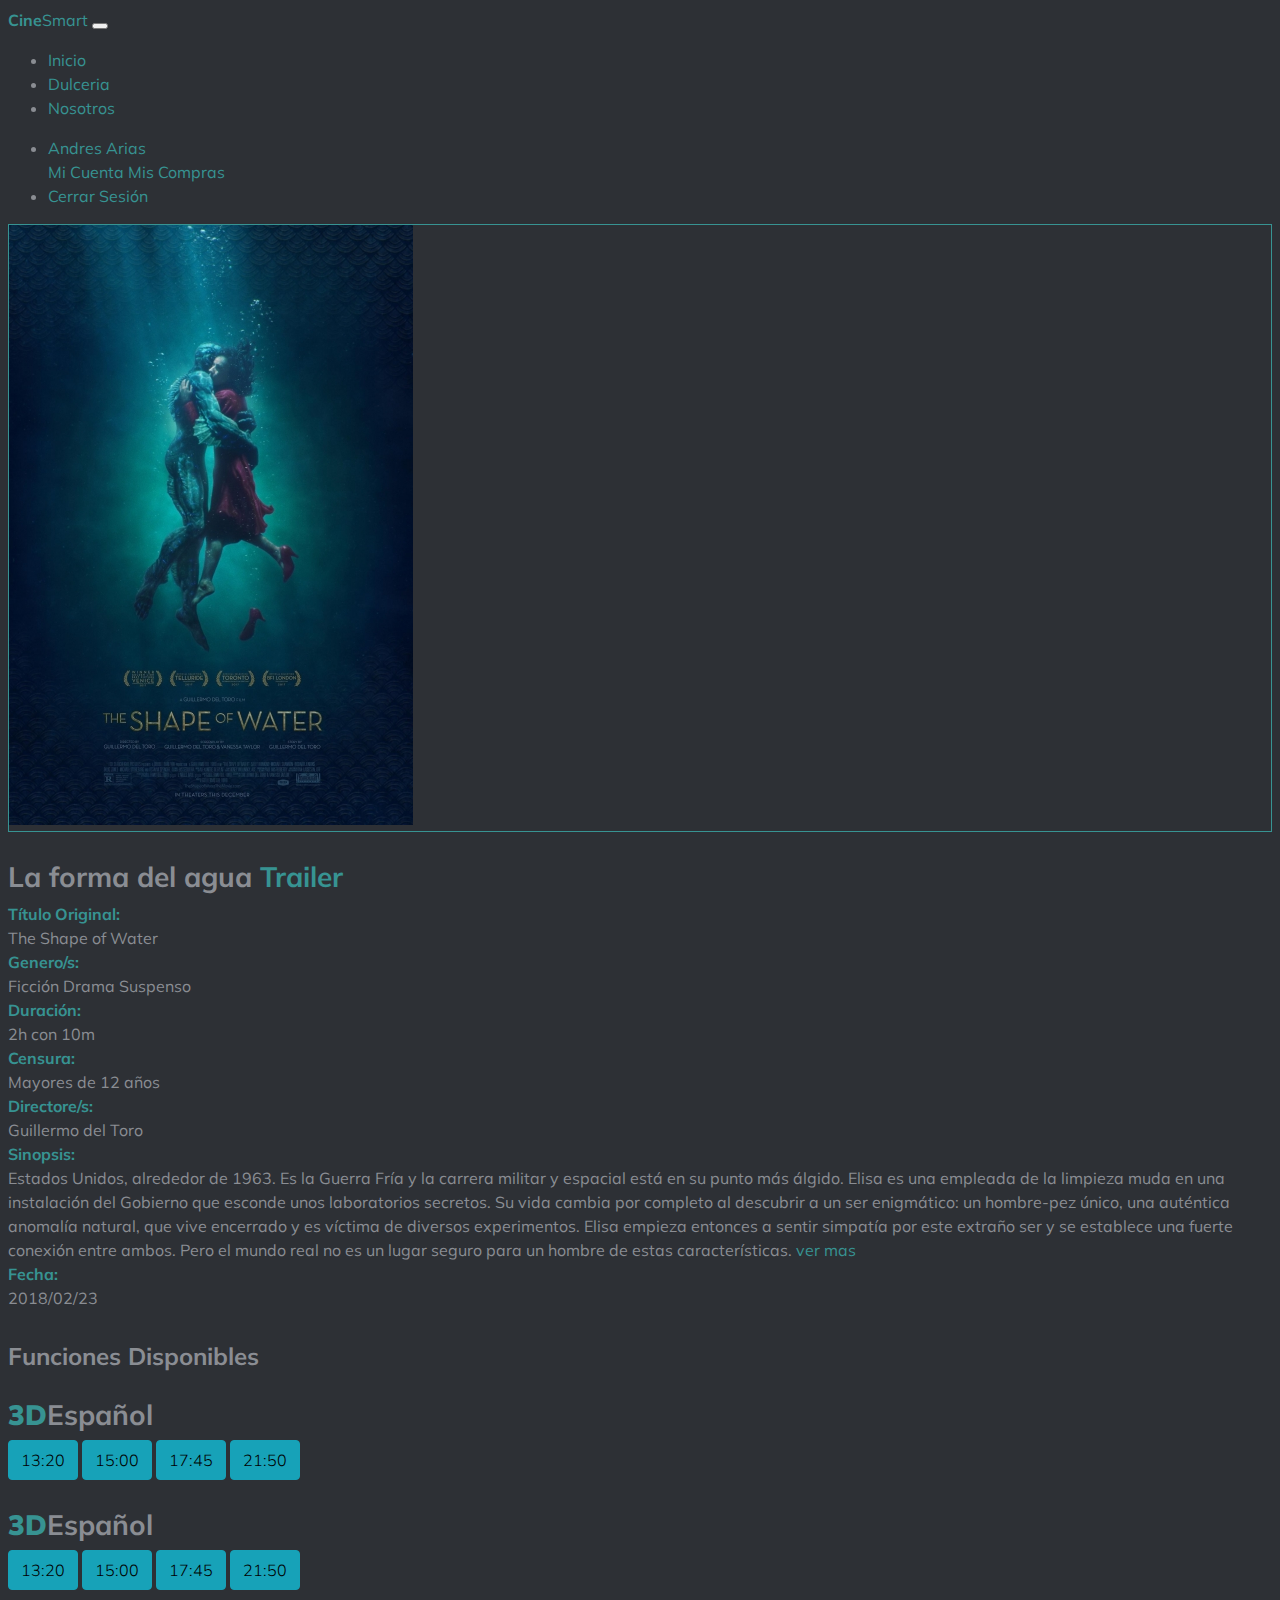
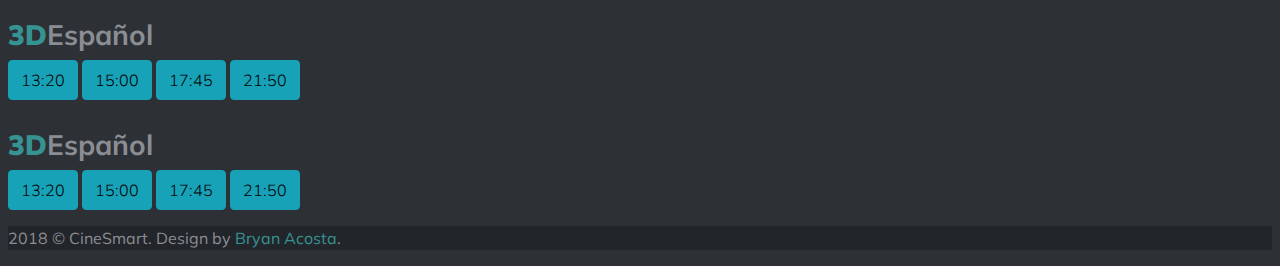
==== function.html @ f6ca4bd1 "Add function page" ====
<!doctype html>
<html lang="es">
<head>
    <!-- Required meta tags -->
    <meta charset="utf-8">
    <meta name="viewport" content="width=device-width, initial-scale=1, shrink-to-fit=no">

    <!-- Bootstrap CSS -->
    <link rel="stylesheet" href="https://maxcdn.bootstrapcdn.com/bootstrap/4.0.0-beta.3/css/bootstrap.min.css" integrity="sha384-Zug+QiDoJOrZ5t4lssLdxGhVrurbmBWopoEl+M6BdEfwnCJZtKxi1KgxUyJq13dy" crossorigin="anonymous">
    
    <!-- Google fonts - Muli-->
    <link rel="stylesheet" href="https://fonts.googleapis.com/css?family=Muli:300,400,700">

    <!-- theme stylesheet-->
    <link rel="stylesheet" href="css/app.css" id="theme-stylesheet">

    <title>CineSmart | Home</title>
</head>
<body>
    <nav class="navbar navbar-expand-lg navbar-dark bg-dark">
        <div class="container">
            <a class="navbar-brand" href="index.html"><strong class="text-primary">Cine</strong>Smart</a>
            <button class="navbar-toggler" type="button" data-toggle="collapse" data-target="#navbar-menu" aria-controls="navbarSupportedContent" aria-expanded="false" aria-label="Toggle navigation">
                <span class="navbar-toggler-icon"></span>
            </button>

            <div class="collapse navbar-collapse" id="navbar-menu">
                <ul class="navbar-nav mr-auto">
                    <li class="nav-item active">
                        <a class="nav-link" href="index.html">Inicio</a>
                    </li>
                    <li class="nav-item">
                        <a class="nav-link" href="#">Dulceria</a>
                    </li>
                    <li class="nav-item">
                        <a class="nav-link" href="#">Nosotros</a>
                    </li>
                </ul>
                <ul class="nav nav-pills">
                    <li class="nav-item dropdown">
                        <a class="nav-link dropdown-toggle" data-toggle="dropdown" href="#" role="button" aria-haspopup="true" aria-expanded="false">Andres Arias</a>
                        <div class="dropdown-menu">
                            <a class="dropdown-item" href="#">Mi Cuenta</a>
                            <a class="dropdown-item" href="#">Mis Compras</a>
                        </div>
                    </li>
                    <li class="nav-item">
                        <a class="nav-link" href="index.html">Cerrar Sesión</a>
                    </li>
                </ul>
            </div>
        </div>
    </nav>

    <section class="container my-4">
        <div class="row justify-content-center">
            <div class="col-10 col-sm-4 col-lg-3">
                <div class="card">
                    <img class="card-img" src="images/movies/1.jpg" alt="Card image cap">
                </div>
            </div>

            <div class="col-12 col-sm-8 col-lg-9">
                <div class="row justify-content-center">
                    <div class="col-11">
                        <h3 class="text-capitalize my-3">La forma del agua <a href="#" class="badge badge-secondary">Trailer</a></h3>
                        <form>
                            <div class="form-group row mb-0">
                                <label class="col-4 col-lg-3 col-form-label"><strong class="text-primary">Título Original:</strong></label>
                                <div class="col-8 col-lg-9">
                                    <label class="col-form-label">The Shape of Water</label>
                                </div>
                            </div>
                            <div class="form-group row mb-0">
                                <label class="col-4 col-lg-3 col-form-label"><strong class="text-primary">Genero/s:</strong></label>
                                <div class="col-8 col-lg-9">
                                    <label class="col-form-label">
                                        <span class="badge badge-primary">Ficción</span>
                                        <span class="badge badge-success">Drama</span>
                                        <span class="badge badge-danger">Suspenso</span>
                                    </label>
                                </div>
                            </div>
                            <div class="form-group row mb-0">
                                <label class="col-4 col-lg-3 col-form-label"><strong class="text-primary">Duración:</strong></label>
                                <div class="col-8 col-lg-9">
                                    <label class="col-form-label">2h con 10m</label>
                                </div>
                            </div>
                            <div class="form-group row mb-0">
                                <label class="col-4 col-lg-3 col-form-label"><strong class="text-primary">Censura:</strong></label>
                                <div class="col-8 col-lg-9">
                                    <label class="col-form-label">Mayores de 12 años</label>
                                </div>
                            </div>
                            <div class="form-group row mb-0">
                                <label class="col-4 col-lg-3 col-form-label"><strong class="text-primary">Directore/s:</strong></label>
                                <div class="col-8 col-lg-9">
                                    <label class="col-form-label">Guillermo del Toro</label>
                                </div>
                            </div>
                            <div class="form-group row mb-0">
                                <label class="col-4 col-lg-3 col-form-label"><strong class="text-primary">Sinopsis:</strong></label>
                                <div class="col-8 col-lg-9">
                                    <label class="col-form-label text-justify">
                                        <span>Estados Unidos, alrededor de 1963. Es la Guerra Fría y la carrera militar y espacial está en su punto más álgido.</span>
                                        <span class="collapse" id="morecontent-collapse">Elisa es una empleada de la limpieza muda en una instalación del Gobierno que esconde unos laboratorios secretos. Su vida cambia por completo al descubrir a un ser enigmático: un hombre-pez único, una auténtica anomalía natural, que vive encerrado y es víctima de diversos experimentos. Elisa empieza entonces a sentir simpatía por este extraño ser y se establece una fuerte conexión entre ambos. Pero el mundo real no es un lugar seguro para un hombre de estas características.</span> 
                                        <a href="#morecontent-collapse" data-toggle="collapse" aria-expanded="false" aria-controls="morecontent-collapse">
                                            ver mas
                                        </a>
                                    </label>
                                </div>
                            </div>
                            <div class="form-group row mb-0">
                                <label class="col-4 col-lg-3 col-form-label"><strong class="text-primary">Fecha:</strong></label>
                                <div class="col-8 col-lg-9">
                                    <label class="col-form-label">2018/02/23</label>
                                </div>
                            </div>
                        </form>
                    </div>
                </div>
            </div>

            <div class="col-12">
                <h4 class="mt-4 text-info">Funciones Disponibles</h4>
                <div class="row">

                    <div class="col-12 col-md-4 my-3">
                        <form>
                            <h3 class="mb-3"><strong class="text-primary mr-1">3D</strong>Español</h3>
                            <div class="row no-gitters">
                                <div class="col">
                                    <button type="button" class="btn btn-info py-1 px-2 my-1">13:20</button>
                                    <button type="button" class="btn btn-info py-1 px-2 my-1">15:00</button>
                                    <button type="button" class="btn btn-info py-1 px-2 my-1">17:45</button>
                                    <button type="button" class="btn btn-info py-1 px-2 my-1">21:50</button>
                                </div>
                            </div>
                        </form>
                    </div>

                    <div class="col-12 col-md-4 my-3">
                        <form>
                            <h3 class="mb-3"><strong class="text-primary mr-1">3D</strong>Español</h3>
                            <div class="row no-gitters">
                                <div class="col">
                                    <button type="button" class="btn btn-info py-1 px-2 my-1">13:20</button>
                                    <button type="button" class="btn btn-info py-1 px-2 my-1">15:00</button>
                                    <button type="button" class="btn btn-info py-1 px-2 my-1">17:45</button>
                                    <button type="button" class="btn btn-info py-1 px-2 my-1">21:50</button>
                                </div>
                            </div>
                        </form>
                    </div>

                    <div class="col-12 col-md-4 my-3">
                        <form>
                            <h3 class="mb-3"><strong class="text-primary mr-1">3D</strong>Español</h3>
                            <div class="row no-gitters">
                                <div class="col">
                                    <button type="button" class="btn btn-info py-1 px-2 my-1">13:20</button>
                                    <button type="button" class="btn btn-info py-1 px-2 my-1">15:00</button>
                                    <button type="button" class="btn btn-info py-1 px-2 my-1">17:45</button>
                                    <button type="button" class="btn btn-info py-1 px-2 my-1">21:50</button>
                                </div>
                            </div>
                        </form>
                    </div>

                    <div class="col-12 col-md-4 my-3">
                        <form>
                            <h3 class="mb-3"><strong class="text-primary mr-1">3D</strong>Español</h3>
                            <div class="row no-gitters">
                                <div class="col">
                                    <button type="button" class="btn btn-info py-1 px-2 my-1">13:20</button>
                                    <button type="button" class="btn btn-info py-1 px-2 my-1">15:00</button>
                                    <button type="button" class="btn btn-info py-1 px-2 my-1">17:45</button>
                                    <button type="button" class="btn btn-info py-1 px-2 my-1">21:50</button>
                                </div>
                            </div>
                        </form>
                    </div>
                    

                </div>
            </div>
        </div>
    </section>

    <footer class="container-fluid text-center footer-content">
        <p class="m-0 py-3">2018 © CineSmart. Design by <a href="https://github.com/bxacosta" target="_blank">Bryan Acosta</a>.</p>
    </footer>

<!-- jQuery first, then Popper.js, then Bootstrap JS -->
<script src="https://code.jquery.com/jquery-3.2.1.slim.min.js" integrity="sha384-KJ3o2DKtIkvYIK3UENzmM7KCkRr/rE9/Qpg6aAZGJwFDMVNA/GpGFF93hXpG5KkN" crossorigin="anonymous"></script>
<script src="https://cdnjs.cloudflare.com/ajax/libs/popper.js/1.12.9/umd/popper.min.js" integrity="sha384-ApNbgh9B+Y1QKtv3Rn7W3mgPxhU9K/ScQsAP7hUibX39j7fakFPskvXusvfa0b4Q" crossorigin="anonymous"></script>
<script src="https://maxcdn.bootstrapcdn.com/bootstrap/4.0.0-beta.3/js/bootstrap.min.js" integrity="sha384-a5N7Y/aK3qNeh15eJKGWxsqtnX/wWdSZSKp+81YjTmS15nvnvxKHuzaWwXHDli+4" crossorigin="anonymous"></script>

</body>
</html>
---- css/app.css ----
input[type='date'] {
  line-height: 1.4;
}

.footer-content {
  background: #22252a;
}

/*
* ==========================================================
*     FORMS 
* ==========================================================
*/
.form-control {
  border: 1px solid #444951;
  background: transparent;
  border-radius: 0;
  color: #979a9f;
}

.form-control::-moz-placeholder {
  font-size: 0.9rem;
  font-family: "Muli", sans-serif;
  color: #787b82;
}

.form-control::-webkit-input-placeholder {
  font-size: 0.9rem;
  font-family: "Muli", sans-serif;
  color: #787b82;
}

.form-control:-ms-input-placeholder {
  font-size: 0.9rem;
  font-family: "Muli", sans-serif;
  color: #787b82;
}

.form-control:focus {
  color: #979a9f;
  background-color: transparent;
  border-color: #379392;
  outline: none;
  -webkit-box-shadow: 0 0 0 0.2rem rgba(55, 147, 146, 0.25);
  box-shadow: 0 0 0 0.2rem rgba(55, 147, 146, 0.25);
}

.form-control:focus {
  -webkit-box-shadow: none;
  box-shadow: none;
}

.form-control:disabled, .form-control[readonly] {
  background: #444951;
}

.form-control-label {
  color: #777;
}

button,
input[type='submit'] {
  cursor: pointer;
  font-family: inherit;
  font-weight: 300 !important;
}

form label {
  font-size: 1rem;
  color: #8a8d93;
}

.checkbox-template,
.radio-template {
  -webkit-transform: translateY(1px);
  transform: translateY(1px);
  -webkit-user-select: none;
  -moz-user-select: none;
  -ms-user-select: none;
  user-select: none;
  cursor: pointer;
  position: relative;
  outline: none;
}

.checkbox-template + label,
.radio-template + label {
  margin-left: 15px;
}

.checkbox-template::before,
.radio-template::before {
  margin-right: 10px;
  content: '';
  display: inline-block;
  -webkit-transform: translate(-2px, -2px);
  transform: translate(-2px, -2px);
  width: 18px;
  height: 18px;
  line-height: 18px;
  text-align: center;
  background: #8a8d93;
  -webkit-transition: all 0.2s;
  transition: all 0.2s;
}

.checkbox-template::after,
.radio-template::after {
  content: '\f00c';
  width: 12px;
  height: 12px;
  line-height: 12px;
  text-align: center;
  display: block;
  font-family: 'FontAwesome';
  position: absolute;
  top: 1px;
  left: 1px;
  font-size: 0.6rem;
  opacity: 0;
  -webkit-transition: all 0.2s;
  transition: all 0.2s;
  color: #fff;
}

.checkbox-template:checked::before,
.radio-template:checked::before {
  background: #379392;
}

.checkbox-template:checked::after,
.radio-template:checked::after {
  opacity: 1;
}

.radio-template::before {
  border-radius: 50%;
  -webkit-transform: translate(-3px, -3px);
  transform: translate(-3px, -3px);
}

.radio-template::after {
  width: 6px;
  height: 6px;
  line-height: 6px;
  text-align: center;
  position: absolute;
  top: 3px;
  left: 3px;
  border-radius: 50%;
  content: '';
}

.radio-template:checked::after {
  background: #fff;
}

input.input-material {
  width: 100%;
  border: none;
  border-bottom: 1px solid #444951;
  padding: 10px 0;
  background: none;
  color: #8a8d93;
}

input.input-material:focus {
  border-color: #379392;
}

input.input-material ~ label {
  color: #aaa;
  position: absolute;
  top: 14px;
  left: 0;
  cursor: text;
  -webkit-transition: all 0.2s;
  transition: all 0.2s;
  font-weight: 300;
}

input.input-material ~ label.error {
  color: #dc3545;
  font-size: 0.75rem;
  position: absolute;
  top: auto;
  bottom: -30px;
  left: 0;
}

input.input-material ~ label.active {
  font-size: 0.85rem;
  top: -10px;
  color: #379392;
}

.form-group-material {
  position: relative;
  margin-bottom: 30px;
}

.input-group-text {
  background: #363a40;
  color: #8a8d93;
  font-weight: 300;
  border-radius: 0;
  border: 1px solid #444951;
}

.input-group .dropdown-toggle {
  background: #363a40;
  color: #8a8d93;
  padding-right: 1.4rem;
}

.input-group .checkbox-template,
.input-group .radio-template {
  -webkit-transform: none;
  transform: none;
}

.input-group .dropdown-menu {
  padding: 15px;
  color: #777;
  border-radius: 0;
  margin-top: 5px;
}

.input-group .dropdown-menu a {
  padding: 5px 0;
  color: inherit;
  text-decoration: none;
  display: block;
}

.input-group .dropdown-menu a:hover {
  color: #379392;
  background: none !important;
}

.custom-select.is-invalid:focus,
.form-control.is-invalid:focus,
.was-validated .custom-select:invalid:focus,
.was-validated .form-control:invalid:focus,
.custom-select.is-valid:focus,
.form-control.is-valid:focus,
.was-validated .custom-select:valid:focus,
.was-validated .form-control:valid:focus {
  -webkit-box-shadow: none;
  box-shadow: none;
}

.form-page .block {
  margin-bottom: 30px;
}

/*
 * 2. BUTTONS
 */
.btn {
  font-weight: 400;
  border: 1px solid transparent;
  padding: 0.5rem 0.75rem;
  font-size: 1rem;
  line-height: 1.4;
  border-radius: 0.25rem;
  -webkit-transition: background-color 0.15s ease-in-out, border-color 0.15s ease-in-out, -webkit-box-shadow 0.15s ease-in-out;
  transition: background-color 0.15s ease-in-out, border-color 0.15s ease-in-out, -webkit-box-shadow 0.15s ease-in-out;
  transition: background-color 0.15s ease-in-out, border-color 0.15s ease-in-out, box-shadow 0.15s ease-in-out;
  transition: background-color 0.15s ease-in-out, border-color 0.15s ease-in-out, box-shadow 0.15s ease-in-out, -webkit-box-shadow 0.15s ease-in-out;
}

.btn:focus, .btn.focus {
  outline: 0;
  -webkit-box-shadow: 0 0 0 0.2rem rgba(55, 147, 146, 0.25);
  box-shadow: 0 0 0 0.2rem rgba(55, 147, 146, 0.25);
}

.btn.disabled, .btn:disabled {
  opacity: .65;
}

.btn:not([disabled]):not(.disabled):active, .btn:not([disabled]):not(.disabled).active {
  background-image: none;
}

.btn-primary {
  color: color-yiq(#379392);
  background-color: #379392;
  border-color: #379392;
}

.btn-primary:hover {
  color: color-yiq(#2d7776);
  background-color: #2d7776;
  border-color: #296e6d;
}

.btn-primary:focus, .btn-primary.focus {
  -webkit-box-shadow: 0 0 0 0.2rem rgba(55, 147, 146, 0.5);
  box-shadow: 0 0 0 0.2rem rgba(55, 147, 146, 0.5);
}

.btn-primary.disabled, .btn-primary:disabled {
  background-color: #379392;
  border-color: #379392;
}

.btn-primary:not([disabled]):not(.disabled):active, .btn-primary:not([disabled]):not(.disabled).active,
.show > .btn-primary.dropdown-toggle {
  color: color-yiq(#296e6d);
  background-color: #296e6d;
  border-color: #266564;
  -webkit-box-shadow: 0 0 0 0.2rem rgba(55, 147, 146, 0.5);
  box-shadow: 0 0 0 0.2rem rgba(55, 147, 146, 0.5);
}

.btn-secondary {
  color: color-yiq(#868e96);
  background-color: #868e96;
  border-color: #868e96;
}

.btn-secondary:hover {
  color: color-yiq(#727b84);
  background-color: #727b84;
  border-color: #6c757d;
}

.btn-secondary:focus, .btn-secondary.focus {
  -webkit-box-shadow: 0 0 0 0.2rem rgba(134, 142, 150, 0.5);
  box-shadow: 0 0 0 0.2rem rgba(134, 142, 150, 0.5);
}

.btn-secondary.disabled, .btn-secondary:disabled {
  background-color: #868e96;
  border-color: #868e96;
}

.btn-secondary:not([disabled]):not(.disabled):active, .btn-secondary:not([disabled]):not(.disabled).active,
.show > .btn-secondary.dropdown-toggle {
  color: color-yiq(#6c757d);
  background-color: #6c757d;
  border-color: #666e76;
  -webkit-box-shadow: 0 0 0 0.2rem rgba(134, 142, 150, 0.5);
  box-shadow: 0 0 0 0.2rem rgba(134, 142, 150, 0.5);
}

.btn-success {
  color: color-yiq(#28a745);
  background-color: #28a745;
  border-color: #28a745;
}

.btn-success:hover {
  color: color-yiq(#218838);
  background-color: #218838;
  border-color: #1e7e34;
}

.btn-success:focus, .btn-success.focus {
  -webkit-box-shadow: 0 0 0 0.2rem rgba(40, 167, 69, 0.5);
  box-shadow: 0 0 0 0.2rem rgba(40, 167, 69, 0.5);
}

.btn-success.disabled, .btn-success:disabled {
  background-color: #28a745;
  border-color: #28a745;
}

.btn-success:not([disabled]):not(.disabled):active, .btn-success:not([disabled]):not(.disabled).active,
.show > .btn-success.dropdown-toggle {
  color: color-yiq(#1e7e34);
  background-color: #1e7e34;
  border-color: #1c7430;
  -webkit-box-shadow: 0 0 0 0.2rem rgba(40, 167, 69, 0.5);
  box-shadow: 0 0 0 0.2rem rgba(40, 167, 69, 0.5);
}

.btn-info {
  color: color-yiq(#17a2b8);
  background-color: #17a2b8;
  border-color: #17a2b8;
}

.btn-info:hover {
  color: color-yiq(#138496);
  background-color: #138496;
  border-color: #117a8b;
}

.btn-info:focus, .btn-info.focus {
  -webkit-box-shadow: 0 0 0 0.2rem rgba(23, 162, 184, 0.5);
  box-shadow: 0 0 0 0.2rem rgba(23, 162, 184, 0.5);
}

.btn-info.disabled, .btn-info:disabled {
  background-color: #17a2b8;
  border-color: #17a2b8;
}

.btn-info:not([disabled]):not(.disabled):active, .btn-info:not([disabled]):not(.disabled).active,
.show > .btn-info.dropdown-toggle {
  color: color-yiq(#117a8b);
  background-color: #117a8b;
  border-color: #10707f;
  -webkit-box-shadow: 0 0 0 0.2rem rgba(23, 162, 184, 0.5);
  box-shadow: 0 0 0 0.2rem rgba(23, 162, 184, 0.5);
}

.btn-warning {
  color: color-yiq(#ffc107);
  background-color: #ffc107;
  border-color: #ffc107;
}

.btn-warning:hover {
  color: color-yiq(#e0a800);
  background-color: #e0a800;
  border-color: #d39e00;
}

.btn-warning:focus, .btn-warning.focus {
  -webkit-box-shadow: 0 0 0 0.2rem rgba(255, 193, 7, 0.5);
  box-shadow: 0 0 0 0.2rem rgba(255, 193, 7, 0.5);
}

.btn-warning.disabled, .btn-warning:disabled {
  background-color: #ffc107;
  border-color: #ffc107;
}

.btn-warning:not([disabled]):not(.disabled):active, .btn-warning:not([disabled]):not(.disabled).active,
.show > .btn-warning.dropdown-toggle {
  color: color-yiq(#d39e00);
  background-color: #d39e00;
  border-color: #c69500;
  -webkit-box-shadow: 0 0 0 0.2rem rgba(255, 193, 7, 0.5);
  box-shadow: 0 0 0 0.2rem rgba(255, 193, 7, 0.5);
}

.btn-danger {
  color: color-yiq(#dc3545);
  background-color: #dc3545;
  border-color: #dc3545;
}

.btn-danger:hover {
  color: color-yiq(#c82333);
  background-color: #c82333;
  border-color: #bd2130;
}

.btn-danger:focus, .btn-danger.focus {
  -webkit-box-shadow: 0 0 0 0.2rem rgba(220, 53, 69, 0.5);
  box-shadow: 0 0 0 0.2rem rgba(220, 53, 69, 0.5);
}

.btn-danger.disabled, .btn-danger:disabled {
  background-color: #dc3545;
  border-color: #dc3545;
}

.btn-danger:not([disabled]):not(.disabled):active, .btn-danger:not([disabled]):not(.disabled).active,
.show > .btn-danger.dropdown-toggle {
  color: color-yiq(#bd2130);
  background-color: #bd2130;
  border-color: #b21f2d;
  -webkit-box-shadow: 0 0 0 0.2rem rgba(220, 53, 69, 0.5);
  box-shadow: 0 0 0 0.2rem rgba(220, 53, 69, 0.5);
}

.btn-light {
  color: color-yiq(#f8f9fa);
  background-color: #f8f9fa;
  border-color: #f8f9fa;
}

.btn-light:hover {
  color: color-yiq(#e2e6ea);
  background-color: #e2e6ea;
  border-color: #dae0e5;
}

.btn-light:focus, .btn-light.focus {
  -webkit-box-shadow: 0 0 0 0.2rem rgba(248, 249, 250, 0.5);
  box-shadow: 0 0 0 0.2rem rgba(248, 249, 250, 0.5);
}

.btn-light.disabled, .btn-light:disabled {
  background-color: #f8f9fa;
  border-color: #f8f9fa;
}

.btn-light:not([disabled]):not(.disabled):active, .btn-light:not([disabled]):not(.disabled).active,
.show > .btn-light.dropdown-toggle {
  color: color-yiq(#dae0e5);
  background-color: #dae0e5;
  border-color: #d3d9df;
  -webkit-box-shadow: 0 0 0 0.2rem rgba(248, 249, 250, 0.5);
  box-shadow: 0 0 0 0.2rem rgba(248, 249, 250, 0.5);
}

.btn-dark {
  color: color-yiq(#343a40);
  background-color: #343a40;
  border-color: #343a40;
}

.btn-dark:hover {
  color: color-yiq(#23272b);
  background-color: #23272b;
  border-color: #1d2124;
}

.btn-dark:focus, .btn-dark.focus {
  -webkit-box-shadow: 0 0 0 0.2rem rgba(52, 58, 64, 0.5);
  box-shadow: 0 0 0 0.2rem rgba(52, 58, 64, 0.5);
}

.btn-dark.disabled, .btn-dark:disabled {
  background-color: #343a40;
  border-color: #343a40;
}

.btn-dark:not([disabled]):not(.disabled):active, .btn-dark:not([disabled]):not(.disabled).active,
.show > .btn-dark.dropdown-toggle {
  color: color-yiq(#1d2124);
  background-color: #1d2124;
  border-color: #171a1d;
  -webkit-box-shadow: 0 0 0 0.2rem rgba(52, 58, 64, 0.5);
  box-shadow: 0 0 0 0.2rem rgba(52, 58, 64, 0.5);
}

.btn-outline-primary {
  color: #379392;
  background-color: transparent;
  background-image: none;
  border-color: #379392;
}

.btn-outline-primary:hover {
  color: #fff;
  background-color: #379392;
  border-color: #379392;
}

.btn-outline-primary:focus, .btn-outline-primary.focus {
  -webkit-box-shadow: 0 0 0 0.2rem rgba(55, 147, 146, 0.5);
  box-shadow: 0 0 0 0.2rem rgba(55, 147, 146, 0.5);
}

.btn-outline-primary.disabled, .btn-outline-primary:disabled {
  color: #379392;
  background-color: transparent;
}

.btn-outline-primary:not([disabled]):not(.disabled):active, .btn-outline-primary:not([disabled]):not(.disabled).active,
.show > .btn-outline-primary.dropdown-toggle {
  color: #fff;
  background-color: #379392;
  border-color: #379392;
  -webkit-box-shadow: 0 0 0 0.2rem rgba(55, 147, 146, 0.5);
  box-shadow: 0 0 0 0.2rem rgba(55, 147, 146, 0.5);
}

.btn-outline-secondary {
  color: #868e96;
  background-color: transparent;
  background-image: none;
  border-color: #868e96;
}

.btn-outline-secondary:hover {
  color: #fff;
  background-color: #868e96;
  border-color: #868e96;
}

.btn-outline-secondary:focus, .btn-outline-secondary.focus {
  -webkit-box-shadow: 0 0 0 0.2rem rgba(134, 142, 150, 0.5);
  box-shadow: 0 0 0 0.2rem rgba(134, 142, 150, 0.5);
}

.btn-outline-secondary.disabled, .btn-outline-secondary:disabled {
  color: #868e96;
  background-color: transparent;
}

.btn-outline-secondary:not([disabled]):not(.disabled):active, .btn-outline-secondary:not([disabled]):not(.disabled).active,
.show > .btn-outline-secondary.dropdown-toggle {
  color: #fff;
  background-color: #868e96;
  border-color: #868e96;
  -webkit-box-shadow: 0 0 0 0.2rem rgba(134, 142, 150, 0.5);
  box-shadow: 0 0 0 0.2rem rgba(134, 142, 150, 0.5);
}

.btn-outline-success {
  color: #28a745;
  background-color: transparent;
  background-image: none;
  border-color: #28a745;
}

.btn-outline-success:hover {
  color: #fff;
  background-color: #28a745;
  border-color: #28a745;
}

.btn-outline-success:focus, .btn-outline-success.focus {
  -webkit-box-shadow: 0 0 0 0.2rem rgba(40, 167, 69, 0.5);
  box-shadow: 0 0 0 0.2rem rgba(40, 167, 69, 0.5);
}

.btn-outline-success.disabled, .btn-outline-success:disabled {
  color: #28a745;
  background-color: transparent;
}

.btn-outline-success:not([disabled]):not(.disabled):active, .btn-outline-success:not([disabled]):not(.disabled).active,
.show > .btn-outline-success.dropdown-toggle {
  color: #fff;
  background-color: #28a745;
  border-color: #28a745;
  -webkit-box-shadow: 0 0 0 0.2rem rgba(40, 167, 69, 0.5);
  box-shadow: 0 0 0 0.2rem rgba(40, 167, 69, 0.5);
}

.btn-outline-info {
  color: #17a2b8;
  background-color: transparent;
  background-image: none;
  border-color: #17a2b8;
}

.btn-outline-info:hover {
  color: #fff;
  background-color: #17a2b8;
  border-color: #17a2b8;
}

.btn-outline-info:focus, .btn-outline-info.focus {
  -webkit-box-shadow: 0 0 0 0.2rem rgba(23, 162, 184, 0.5);
  box-shadow: 0 0 0 0.2rem rgba(23, 162, 184, 0.5);
}

.btn-outline-info.disabled, .btn-outline-info:disabled {
  color: #17a2b8;
  background-color: transparent;
}

.btn-outline-info:not([disabled]):not(.disabled):active, .btn-outline-info:not([disabled]):not(.disabled).active,
.show > .btn-outline-info.dropdown-toggle {
  color: #fff;
  background-color: #17a2b8;
  border-color: #17a2b8;
  -webkit-box-shadow: 0 0 0 0.2rem rgba(23, 162, 184, 0.5);
  box-shadow: 0 0 0 0.2rem rgba(23, 162, 184, 0.5);
}

.btn-outline-warning {
  color: #ffc107;
  background-color: transparent;
  background-image: none;
  border-color: #ffc107;
}

.btn-outline-warning:hover {
  color: #fff;
  background-color: #ffc107;
  border-color: #ffc107;
}

.btn-outline-warning:focus, .btn-outline-warning.focus {
  -webkit-box-shadow: 0 0 0 0.2rem rgba(255, 193, 7, 0.5);
  box-shadow: 0 0 0 0.2rem rgba(255, 193, 7, 0.5);
}

.btn-outline-warning.disabled, .btn-outline-warning:disabled {
  color: #ffc107;
  background-color: transparent;
}

.btn-outline-warning:not([disabled]):not(.disabled):active, .btn-outline-warning:not([disabled]):not(.disabled).active,
.show > .btn-outline-warning.dropdown-toggle {
  color: #fff;
  background-color: #ffc107;
  border-color: #ffc107;
  -webkit-box-shadow: 0 0 0 0.2rem rgba(255, 193, 7, 0.5);
  box-shadow: 0 0 0 0.2rem rgba(255, 193, 7, 0.5);
}

.btn-outline-danger {
  color: #dc3545;
  background-color: transparent;
  background-image: none;
  border-color: #dc3545;
}

.btn-outline-danger:hover {
  color: #fff;
  background-color: #dc3545;
  border-color: #dc3545;
}

.btn-outline-danger:focus, .btn-outline-danger.focus {
  -webkit-box-shadow: 0 0 0 0.2rem rgba(220, 53, 69, 0.5);
  box-shadow: 0 0 0 0.2rem rgba(220, 53, 69, 0.5);
}

.btn-outline-danger.disabled, .btn-outline-danger:disabled {
  color: #dc3545;
  background-color: transparent;
}

.btn-outline-danger:not([disabled]):not(.disabled):active, .btn-outline-danger:not([disabled]):not(.disabled).active,
.show > .btn-outline-danger.dropdown-toggle {
  color: #fff;
  background-color: #dc3545;
  border-color: #dc3545;
  -webkit-box-shadow: 0 0 0 0.2rem rgba(220, 53, 69, 0.5);
  box-shadow: 0 0 0 0.2rem rgba(220, 53, 69, 0.5);
}

.btn-outline-light {
  color: #f8f9fa;
  background-color: transparent;
  background-image: none;
  border-color: #f8f9fa;
}

.btn-outline-light:hover {
  color: #fff;
  background-color: #f8f9fa;
  border-color: #f8f9fa;
}

.btn-outline-light:focus, .btn-outline-light.focus {
  -webkit-box-shadow: 0 0 0 0.2rem rgba(248, 249, 250, 0.5);
  box-shadow: 0 0 0 0.2rem rgba(248, 249, 250, 0.5);
}

.btn-outline-light.disabled, .btn-outline-light:disabled {
  color: #f8f9fa;
  background-color: transparent;
}

.btn-outline-light:not([disabled]):not(.disabled):active, .btn-outline-light:not([disabled]):not(.disabled).active,
.show > .btn-outline-light.dropdown-toggle {
  color: #fff;
  background-color: #f8f9fa;
  border-color: #f8f9fa;
  -webkit-box-shadow: 0 0 0 0.2rem rgba(248, 249, 250, 0.5);
  box-shadow: 0 0 0 0.2rem rgba(248, 249, 250, 0.5);
}

.btn-outline-dark {
  color: #343a40;
  background-color: transparent;
  background-image: none;
  border-color: #343a40;
}

.btn-outline-dark:hover {
  color: #fff;
  background-color: #343a40;
  border-color: #343a40;
}

.btn-outline-dark:focus, .btn-outline-dark.focus {
  -webkit-box-shadow: 0 0 0 0.2rem rgba(52, 58, 64, 0.5);
  box-shadow: 0 0 0 0.2rem rgba(52, 58, 64, 0.5);
}

.btn-outline-dark.disabled, .btn-outline-dark:disabled {
  color: #343a40;
  background-color: transparent;
}

.btn-outline-dark:not([disabled]):not(.disabled):active, .btn-outline-dark:not([disabled]):not(.disabled).active,
.show > .btn-outline-dark.dropdown-toggle {
  color: #fff;
  background-color: #343a40;
  border-color: #343a40;
  -webkit-box-shadow: 0 0 0 0.2rem rgba(52, 58, 64, 0.5);
  box-shadow: 0 0 0 0.2rem rgba(52, 58, 64, 0.5);
}

.btn-lg {
  padding: 0.5rem 1rem;
  font-size: 1.25rem;
  line-height: 1.4;
  border-radius: 0.3rem;
}

.btn-sm {
  padding: 0.25rem 0.5rem;
  font-size: 0.875rem;
  line-height: 1.4;
  border-radius: 0.2rem;
}

/*
 * 3. TYPE  
 */
body {
  font-family: "Muli", sans-serif;
  font-size: 1rem;
  font-weight: 400;
  line-height: 1.5;
  color: #8a8d93;
  background-color: #2d3035;
}

a {
  color: #379392;
  text-decoration: none;
}

a:focus, a:hover {
  color: #225b5b;
  text-decoration: underline;
}

h1,
h2,
h3,
h4,
h5,
h6,
.h1,
.h2,
.h3,
.h4,
.h5,
.h6 {
  margin-bottom: 0.5rem;
  font-family: inherit;
  font-weight: 700;
  line-height: 1.2;
  color: inherit;
}

h1,
.h1 {
  font-size: 2.5rem;
}

h2,
.h2 {
  font-size: 2rem;
}

h3,
.h3 {
  font-size: 1.75rem;
}

h4,
.h4 {
  font-size: 1.5rem;
}

h5,
.h5 {
  font-size: 1.25rem;
}

h6,
.h6 {
  font-size: 1rem;
}

.lead {
  font-size: 1.25rem;
  font-weight: 300;
}

.display-1 {
  font-size: 6rem;
  font-weight: 300;
  line-height: 1.2;
}

.display-2 {
  font-size: 5.5rem;
  font-weight: 300;
  line-height: 1.2;
}

.display-3 {
  font-size: 4.5rem;
  font-weight: 300;
  line-height: 1.2;
}

.display-4 {
  font-size: 3.5rem;
  font-weight: 300;
  line-height: 1.2;
}

hr {
  border-top: 1px solid rgba(0, 0, 0, 0.1);
}

small,
.small {
  font-size: 80%;
  font-weight: 400;
}

mark,
.mark {
  padding: 0.2em;
  background-color: #fcf8e3;
}

.blockquote {
  padding: 0.5rem 1rem;
  margin-bottom: 2rem;
  font-size: 1.25rem;
  border-left: 5px solid #379392;
}

.blockquote-footer {
  color: #868e96;
}

.blockquote-footer::before {
  content: "\2014 \00A0";
}

.text-primary {
  color: #379392 !important;
}

a.text-primary:focus, a.text-primary:hover {
  color: #296e6d !important;
}

/*
* 7. CARD
*/
.card {
  background-color: #2d3035;
  border: 1px solid #379392;
  border-radius: 0;
}

.card > .list-group:first-child .list-group-item:first-child {
  border-top-left-radius: 0;
  border-top-right-radius: 0;
}

.card > .list-group:last-child .list-group-item:last-child {
  border-bottom-right-radius: 0;
  border-bottom-left-radius: 0;
}

.card-body {
  padding: 1.25rem;
}

.card-title {
  margin-bottom: 0.75rem;
  color: #8a8d93;
}

.card-subtitle {
  margin-top: -0.375rem;
}

.card-link + .card-link {
  margin-left: 1.25rem;
}

.card-header {
  padding: 0.75rem 1.25rem;
  background-color: rgba(0, 0, 0, 0.03);
  border-bottom: 1px solid #34373d;
}

.card-header:first-child {
  border-radius: calc(0 - 1px) calc(0 - 1px) 0 0;
}

.card-footer {
  padding: 0.75rem 1.25rem;
  background-color: rgba(0, 0, 0, 0.03);
  border-top: 1px solid #34373d;
}

.card-footer:last-child {
  border-radius: 0 0 calc(0 - 1px) calc(0 - 1px);
}

.card-img-overlay {
  padding: 1.25rem;
}

.card-img {
  border-radius: calc(0 - 1px);
}

.card-img-top {
  border-top-left-radius: calc(0 - 1px);
  border-top-right-radius: calc(0 - 1px);
}

.card-img-bottom {
  border-bottom-right-radius: calc(0 - 1px);
  border-bottom-left-radius: calc(0 - 1px);
}

.card-deck .card {
  margin-bottom: 15px;
}

@media (min-width: 576px) {
  .card-deck {
    margin-right: -15px;
    margin-left: -15px;
  }
  .card-deck .card {
    margin-right: 15px;
    margin-left: 15px;
  }
}
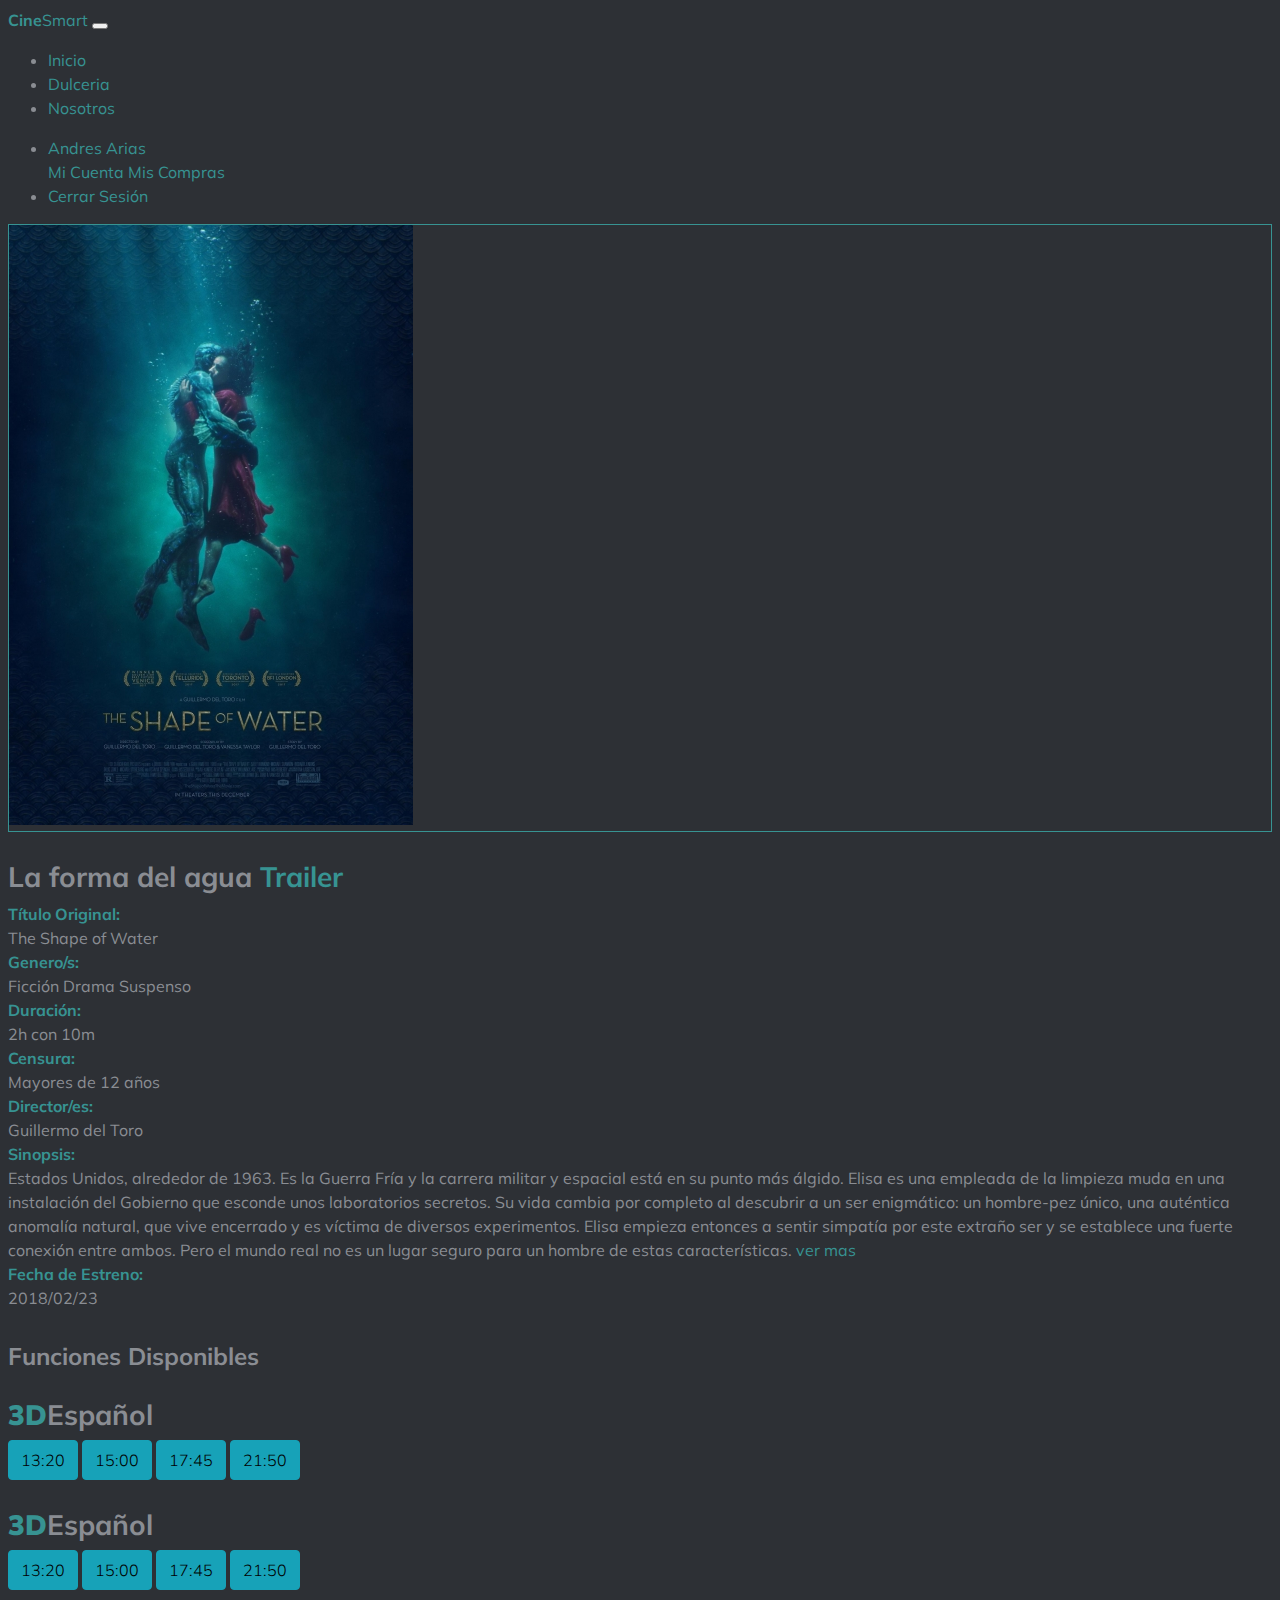
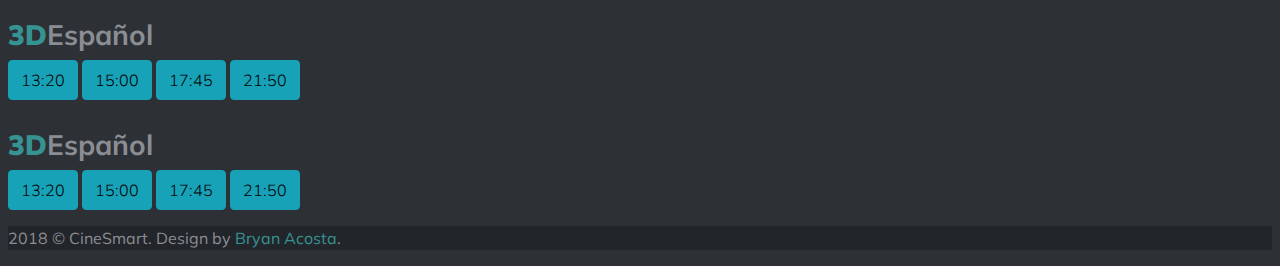
==== commit 8d6efd0c: "Movie form page" ====
--- a/function.html
+++ b/function.html
@@ -94,7 +94,7 @@
                                 </div>
                             </div>
                             <div class="form-group row mb-0">
-                                <label class="col-4 col-lg-3 col-form-label"><strong class="text-primary">Directore/s:</strong></label>
+                                <label class="col-4 col-lg-3 col-form-label"><strong class="text-primary">Director/es:</strong></label>
                                 <div class="col-8 col-lg-9">
                                     <label class="col-form-label">Guillermo del Toro</label>
                                 </div>
@@ -112,7 +112,7 @@
                                 </div>
                             </div>
                             <div class="form-group row mb-0">
-                                <label class="col-4 col-lg-3 col-form-label"><strong class="text-primary">Fecha:</strong></label>
+                                <label class="col-4 col-lg-3 col-form-label"><strong class="text-primary">Fecha de Estreno:</strong></label>
                                 <div class="col-8 col-lg-9">
                                     <label class="col-form-label">2018/02/23</label>
                                 </div>
--- a/css/app.css
+++ b/css/app.css
@@ -1,7 +1,3 @@
-input[type='date'] {
-  line-height: 1.4;
-}
-
 .footer-content {
   background: #22252a;
 }
